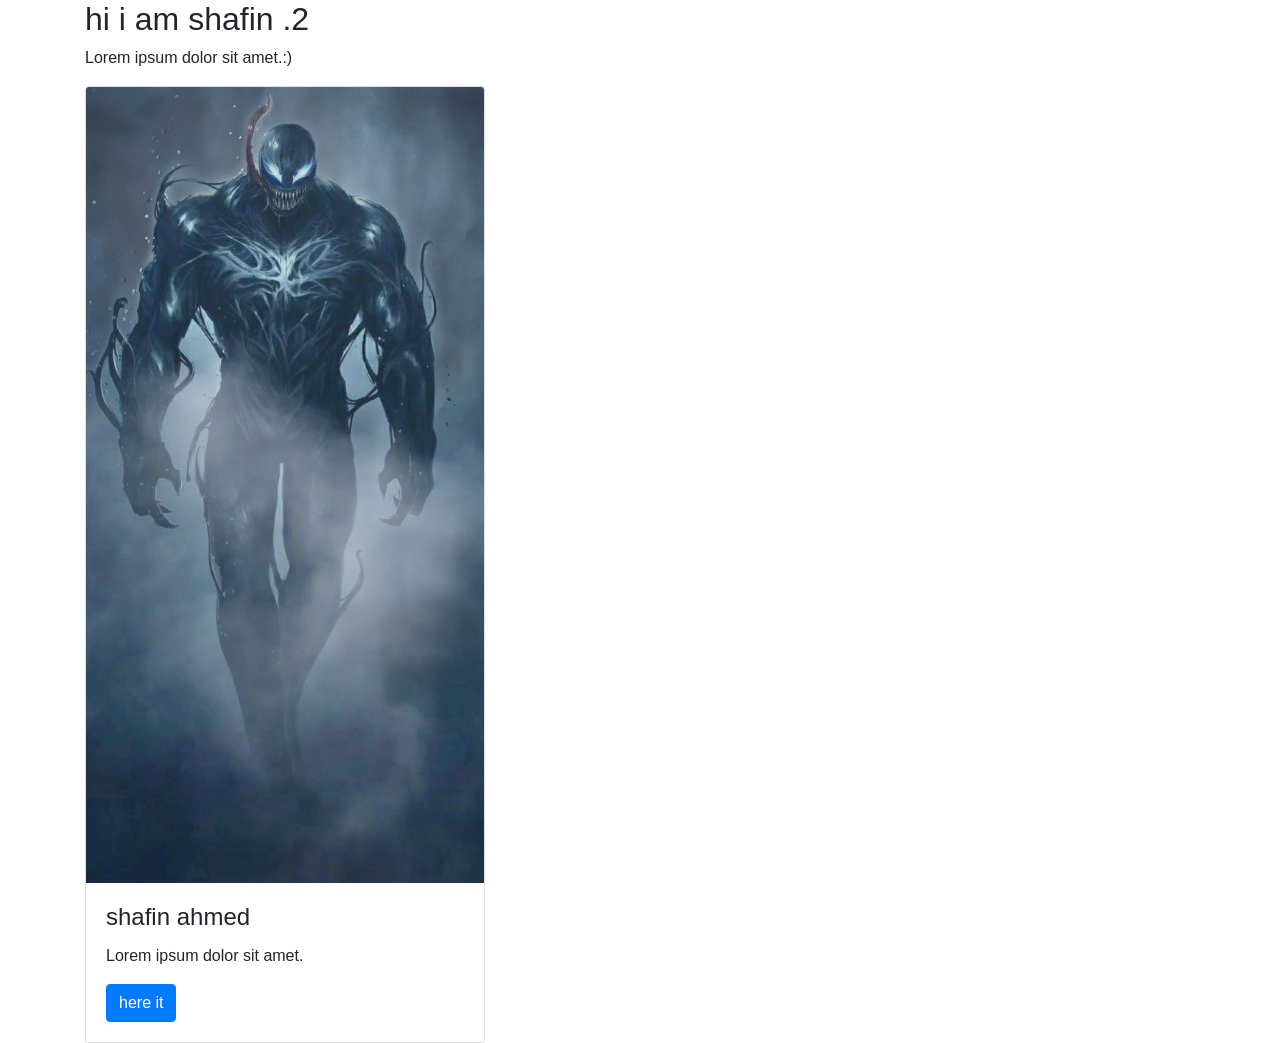
==== index.html @ f63780bf "file name changes" ====
<!DOCTYPE html>
<html>
<head>
	<title></title>
	<link rel="stylesheet" type="text/css" href="text.css">
<link rel="stylesheet" href="systemdesign.css">
<link rel="stylesheet" href="https://cdn.jsdelivr.net/npm/bootstrap@4.0.0/dist/css/bootstrap.min.css" integrity="sha384-Gn5384xqQ1aoWXA+058RXPxPg6fy4IWvTNh0E263XmFcJlSAwiGgFAW/dAiS6JXm" crossorigin="anonymous">

</head>

<body>



	<!--
<h1>code snippets</h1>
<p>inline snippets</p>
<p>the following html elements: <code>span</code>,
 <code>section</code>,
<code>div</code></p>


<p>use <kbd>crtl+4</kbd> to open link file</p>
<p>Lorem ipsum dolor sit amet.</p>
<pre>
	this text indicate Lorem ipsum dolor sit amet.
</pre>

<h2>contextual color</h2>
<p>use the color code</p>

<p class="text-black-50">hi i am shafin!</p>
<p class="text-white-50 bg-dark">hellow i am shafin!</p>-->
 
<div class="container">
	<h2>hi i am shafin .2</h2>
	<p>Lorem ipsum dolor sit amet.:)</p>
	<div class="card" style="width: 400px">
	<img src="venom.jpg" class="card-img-top" 
	alt="card image" style="width: 100%">
<div class="card-body">
	<h4 class="card-title"> shafin ahmed</h4>
	<p class="card-text"> Lorem ipsum dolor sit amet.</p>
	<a class="btn btn-primary stretched link" href="#" >here it</a>

</div></div>


</div>

  




















<!--bootstrap file-->


	 <script src="https://code.jquery.com/jquery-3.2.1.slim.min.js" integrity="sha384-KJ3o2DKtIkvYIK3UENzmM7KCkRr/rE9/Qpg6aAZGJwFDMVNA/GpGFF93hXpG5KkN" crossorigin="anonymous"></script>
<script src="https://cdn.jsdelivr.net/npm/popper.js@1.12.9/dist/umd/popper.min.js" integrity="sha384-ApNbgh9B+Y1QKtv3Rn7W3mgPxhU9K/ScQsAP7hUibX39j7fakFPskvXusvfa0b4Q" crossorigin="anonymous"></script>
<script src="https://cdn.jsdelivr.net/npm/bootstrap@4.0.0/dist/js/bootstrap.min.js" integrity="sha384-JZR6Spejh4U02d8jOt6vLEHfe/JQGiRRSQQxSfFWpi1MquVdAyjUar5+76PVCmYl" crossorigin="anonymous"></script>
	</body>
</html>
---- systemdesign.css ----
@import url('https://fonts.googleapis.com/css2?family=Poppins:wght@100;400&family=Unbounded:wght@300&display=swap')
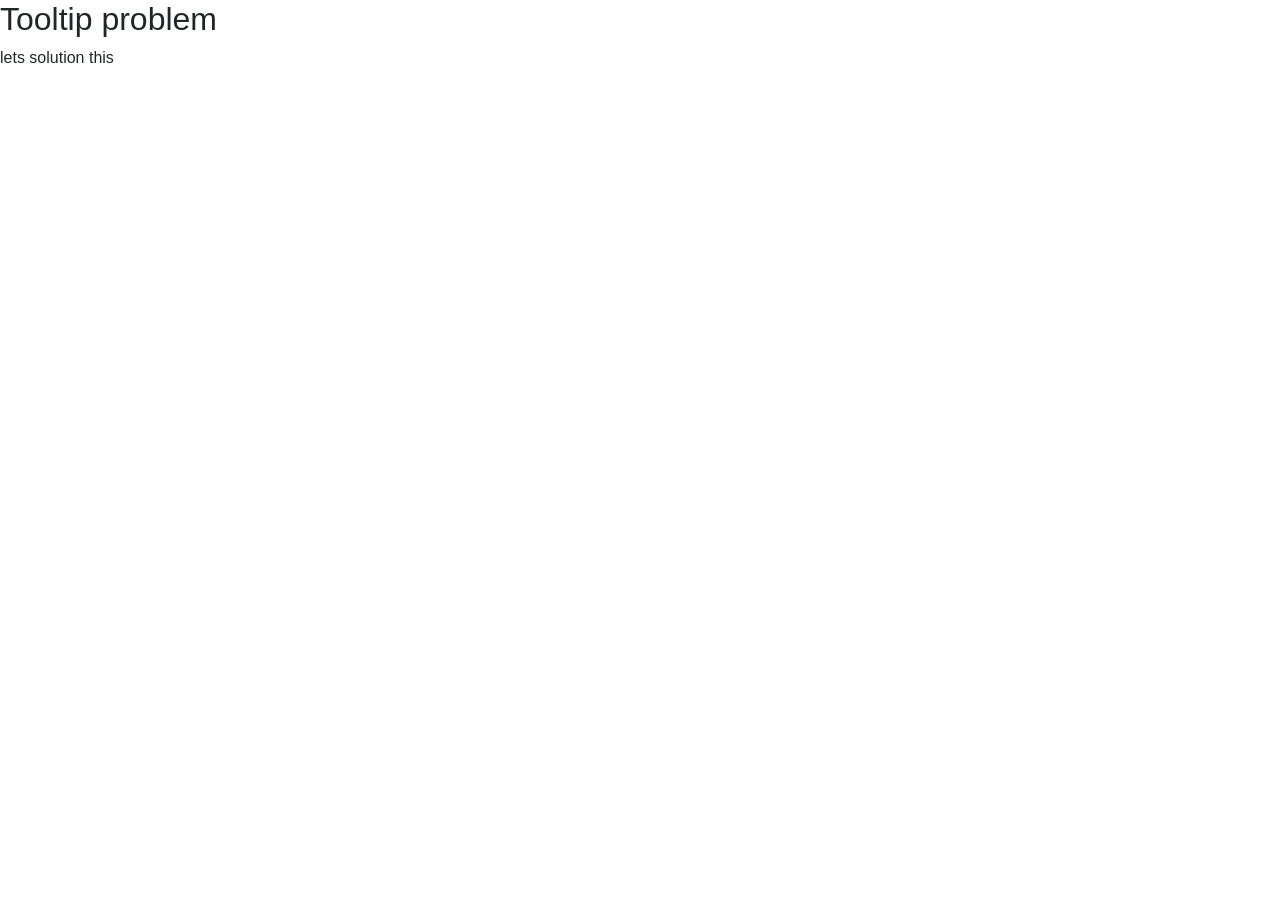
==== commit 4d6c837b: "commit" ====
--- a/index.html
+++ b/index.html
@@ -10,51 +10,18 @@
 
 <body>
 
+	<h2> Tooltip problem</h2>
 
+	lets solution this
 
-	<!--
-<h1>code snippets</h1>
-<p>inline snippets</p>
-<p>the following html elements: <code>span</code>,
- <code>section</code>,
-<code>div</code></p>
-
-
-<p>use <kbd>crtl+4</kbd> to open link file</p>
-<p>Lorem ipsum dolor sit amet.</p>
-<pre>
-	this text indicate Lorem ipsum dolor sit amet.
-</pre>
-
-<h2>contextual color</h2>
-<p>use the color code</p>
-
-<p class="text-black-50">hi i am shafin!</p>
-<p class="text-white-50 bg-dark">hellow i am shafin!</p>-->
- 
-<div class="container">
-	<h2>hi i am shafin .2</h2>
-	<p>Lorem ipsum dolor sit amet.:)</p>
-	<div class="card" style="width: 400px">
-	<img src="venom.jpg" class="card-img-top" 
-	alt="card image" style="width: 100%">
-<div class="card-body">
-	<h4 class="card-title"> shafin ahmed</h4>
-	<p class="card-text"> Lorem ipsum dolor sit amet.</p>
-	<a class="btn btn-primary stretched link" href="#" >here it</a>
-
-</div></div>
-
-
-</div>
-
-  
-
-
-
-
-
-
+	
+	
+	<div class="tooltip"> pls Hover me
+	  <span class="tooltiptext">Tooltip text</span>
+	</div>
+	
+	
+	
 
 
 
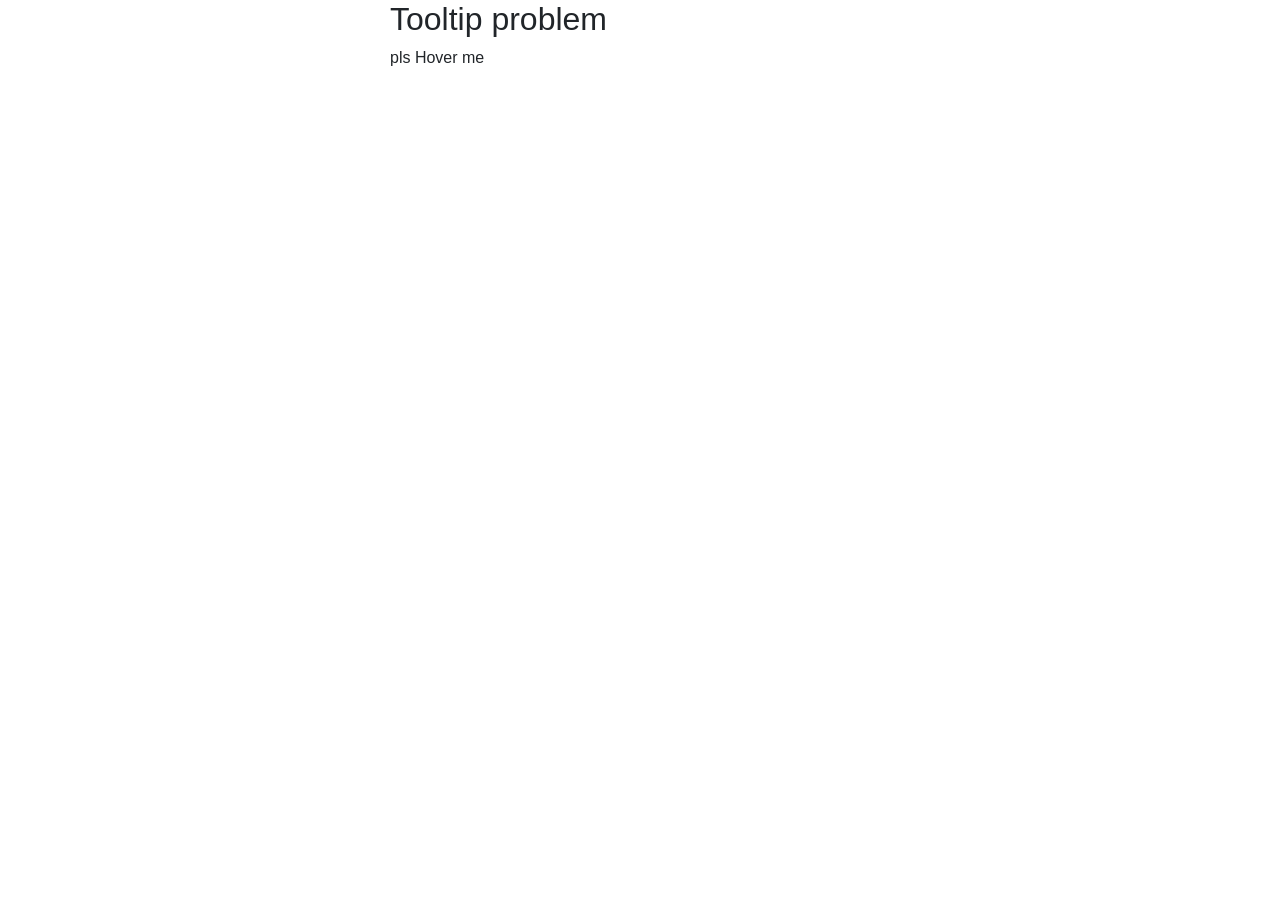
==== commit ba816bf7: "solved" ====
--- a/index.html
+++ b/index.html
@@ -1,27 +1,23 @@
 <!DOCTYPE html>
 <html>
+
 <head>
 	<title></title>
-	<link rel="stylesheet" type="text/css" href="text.css">
-<link rel="stylesheet" href="systemdesign.css">
-<link rel="stylesheet" href="https://cdn.jsdelivr.net/npm/bootstrap@4.0.0/dist/css/bootstrap.min.css" integrity="sha384-Gn5384xqQ1aoWXA+058RXPxPg6fy4IWvTNh0E263XmFcJlSAwiGgFAW/dAiS6JXm" crossorigin="anonymous">
+	<link rel="stylesheet" href="https://cdn.jsdelivr.net/npm/bootstrap@4.0.0/dist/css/bootstrap.min.css">
+	<link rel="stylesheet" href="style.css">
 
 </head>
 
 <body>
 
-	<h2> Tooltip problem</h2>
-
-	lets solution this
-
+	<div class="section-wrapper">
+		<h2> Tooltip problem</h2>
+		<!-- lets solution this -->
 	
-	
-	<div class="tooltip"> pls Hover me
-	  <span class="tooltiptext">Tooltip text</span>
+		<div class="asd-tooltip"> pls Hover me
+			<span class="asd-tooltiptext">Tooltip text</span>
+		</div>
 	</div>
-	
-	
-	
 
 
 
@@ -36,11 +32,15 @@
 
 
 
-<!--bootstrap file-->
 
 
-	 <script src="https://code.jquery.com/jquery-3.2.1.slim.min.js" integrity="sha384-KJ3o2DKtIkvYIK3UENzmM7KCkRr/rE9/Qpg6aAZGJwFDMVNA/GpGFF93hXpG5KkN" crossorigin="anonymous"></script>
-<script src="https://cdn.jsdelivr.net/npm/popper.js@1.12.9/dist/umd/popper.min.js" integrity="sha384-ApNbgh9B+Y1QKtv3Rn7W3mgPxhU9K/ScQsAP7hUibX39j7fakFPskvXusvfa0b4Q" crossorigin="anonymous"></script>
-<script src="https://cdn.jsdelivr.net/npm/bootstrap@4.0.0/dist/js/bootstrap.min.js" integrity="sha384-JZR6Spejh4U02d8jOt6vLEHfe/JQGiRRSQQxSfFWpi1MquVdAyjUar5+76PVCmYl" crossorigin="anonymous"></script>
-	</body>
+
+
+	<!--bootstrap file-->
+
+
+	<script src="https://code.jquery.com/jquery-3.2.1.slim.min.js"></script>
+	<script src="https://cdn.jsdelivr.net/npm/bootstrap@4.0.0/dist/js/bootstrap.min.js" > </script>
+</body>
+
 </html>
--- a/style.css
+++ b/style.css
@@ -0,0 +1,25 @@
+.section-wrapper {
+    margin: auto;
+    width: 500px;
+}
+
+.asd-tooltip {
+    position: relative;
+}
+
+span.asd-tooltiptext {
+    position: absolute;
+    visibility: hidden;    
+    opacity: 0;
+    background: #458;
+    color: #fff;
+    padding: 5px 10px;
+    top: 100%;
+    left: 0;
+    transition: 3s;
+}
+
+.asd-tooltip:hover span.asd-tooltiptext {
+    opacity: 1;
+    visibility: visible;
+}
